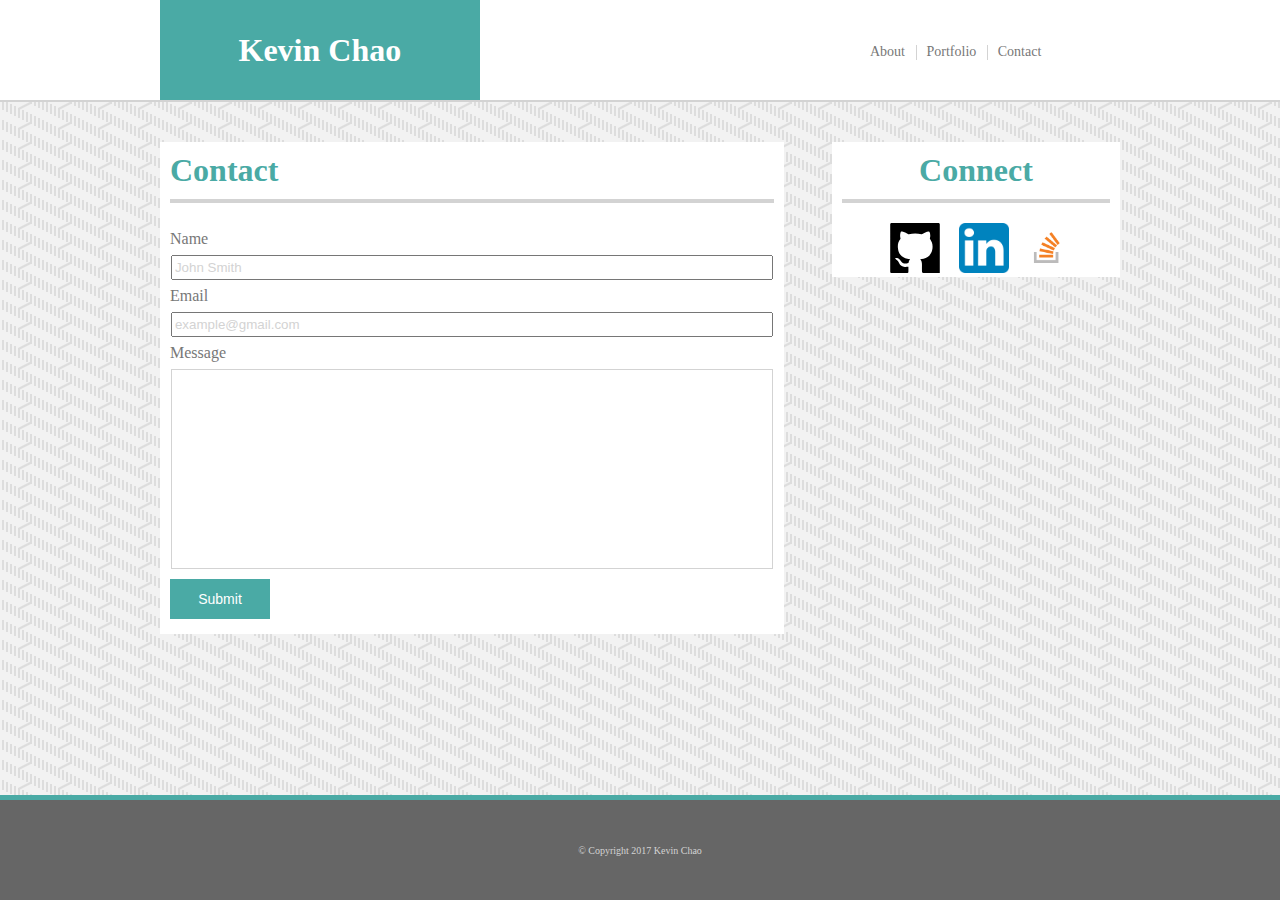
==== contact.html @ aad88de5 "Added basic portfolio to repo" ====
<!DOCTYPE html>
<html>
<head>
	<title>Contacts | Kevin Chao</title>
	<link rel="stylesheet" type="text/css" href="assets/css/reset.css">
	<link rel="stylesheet" type="text/css" href="assets/css/styles.css">
</head>
<body>
	<header>
		<div id="header-container">
			<div id="name-content">
				<h1>Kevin Chao</h1>
			</div>
			<nav>
				<div id="nav">
					<a href="index.html">About&nbsp;&nbsp;</a>
					<span class="border"></span>
					<a href="portfolio.html">&nbsp;&nbsp;Portfolio&nbsp;&nbsp;</a>
					<span class="border"></span>
					<a href="contact.html">&nbsp;&nbsp;Contact</a>
				</div>
			</nav>
		</div>
	</header>
	<div id="body-container" class="clearfix">
		<section>
			<h1>Contact</h1>
			<hr>
			<form action="#">
				<p>Name</p>
				<input type="text" name="name" value="" placeholder="John Smith">
				<p>Email</p>
				<input type="text" name="email" value="" placeholder="example@gmail.com">
				<p>Message</p>
				<textarea name="message"></textarea>
				<button type="button">Submit</button>
			</form>

			
		</section>
		<aside id="connect-content">
			<h1>Connect</h1>
			<hr>
			<a id="git" href="https://github.com/kevinchao7" target="_blank"><img alt="github" src="assets/images/giticon.svg" width="50" height="50"></a>
			<a id="linkedin" href="https://www.linkedin.com/in/kevin-chao-eit-b98a5592/" target="_blank"><img alt="linkedin" src="assets/images/linkedinicon.png" width="50" height="50"></a>
			<a id="stackoverflow" href="http://www.stackoverflow.com" target="_blank"><img alt="stack overflow" src="assets/images/so-icon.png" width="50" height="50"></a>
		</aside>
	</div>
	<footer>
		<div id="copyright-container">
			<p>&copy; Copyright 2017 Kevin Chao</p>
		</div>
	</footer>
</body>
</html>
---- assets/css/styles.css ----
html {
    /*overflow: hidden;*//*Prevents browser overscrolling*/
    /*height: 100%;*//*Prevents browser overscrolling*/
    position:relative;
    min-height:100%;
}
body{
	min-width:600px;
	margin:auto;
	margin-bottom:100px;
	padding:0;
	background:url('../images/small_steps.png');
	/*height:100%; *//*Prevents browser overscrolling*/
	/*overflow:auto; *//*Prevents browser overscrolling*/
}
header{
	border-bottom:2px solid #d3d3d3;
	background:#fff;
}
#header-container{
	position:relative;
	width:75%;
	margin:auto;
	overflow:auto;
	font-family: 'Georgia', Times, "Times New Roman", serif;
}
#name-content{
	text-align:center;
	min-width:190px;
	width:33.3%;
	float:left;
	bottom:0;
	background:#4aaaa5;
	height:100px;
	display: flex;
	align-items:center;
	justify-content: center;
}
#name-content h1{
	color:#ffffff;
}
nav{
	font-family:Verdana,'Georgia', Times, "Times New Roman", serif;
	font-size:14px;
	position:absolute;
	width:40%;
	float:left;
	right:0;
	height:60px;
}
#nav{
	min-width:250px;
	position:absolute;
	bottom:0;
	right:0;
}
#nav a{
	color:#777;
	text-decoration:none;
}
.border{
	margin-right:3px;
	position:relative;
	top:1px;
	display:inline;
	font-weight:200;
	border-right:1px solid #d3d3d3;
}
h1{
	margin:10px;
}
.clearfix::after {
  content: "";
  display: table;
  clear: both;
}
#body-container{
	margin:auto;
	width:75%;
}
section{
	color:#4aaaa5;
	margin:40px 0;
	width:65%;
	float:left;
	background:#fff;
}
#connect-content{
	margin:40px 0;
	width:30%;
	float:right;
	color:#4aaaa5;
	background:#fff;
	text-align:center;
}
hr{
	height:2px;
	background-color:#d3d3d3;
	margin:0 10px;
	color:#d3d3d3;
	border-style:solid;
}
section hr {
	margin-bottom:20px;
}
section p {
	margin:0 0 0 10px;
	color:#777;
	line-height:200%;
}
section img{
	margin-left:10px;
}
#connect-content hr{
	margin-bottom:20px;
}
#connect-content #git{
	margin:10px 0 0 10px;
}
#connect-content #linkedin{
	margin:10px 0 0 15px;
}
#connect-content #stackoverflow{
	margin-left:10px;
}
footer{
	position:absolute;
	bottom:0;
	width:100%;
	border-top:5px solid #4aaaa5;
	background:#666;
	height:100px;
	text-align:center;
}
#copyright-container{
	color:#d3d3d3;
	height:100%;
	display:flex;
	vertical-align:middle;
	justify-content:center;
	align-items:center;
	font-family:Verdana,'Georgia', Times, "Times New Roman", serif;
	font-size:10px;
}
#pic-container{
	margin-bottom:40px;
	margin-right:30px;
	width:200px;
	height:150px;
	float:left;
	position:relative;
	text-align:center;
	/*border:1px solid black;*/
}
#pic-container a p{
	width:100%;
	position:absolute;
	bottom:20px;
	background:#4aaaa5;
	color:white;
}
form{
	width:100%;
	margin:auto;
}
form p{
	margin-left:10px;
	margin-bottom:0px;
}
form input, textarea{
	display:block;
	box-sizing: border-box;
	width:96.5%;
	margin:0 auto;
}
form input{
	height:25px;
}
form input::placeholder{
	color:#d3d3d3;
}
form textarea{
	height:200px;
	width:96.5%;
	resize:none;
	border-color:#d3d3d3;
}
form button{
	font-size:14px;
	margin:10px;
	margin-bottom:15px;
	width:100px;
	height:40px;
	color:white;
	background-color:#4aaaa5;
	border:none;
}
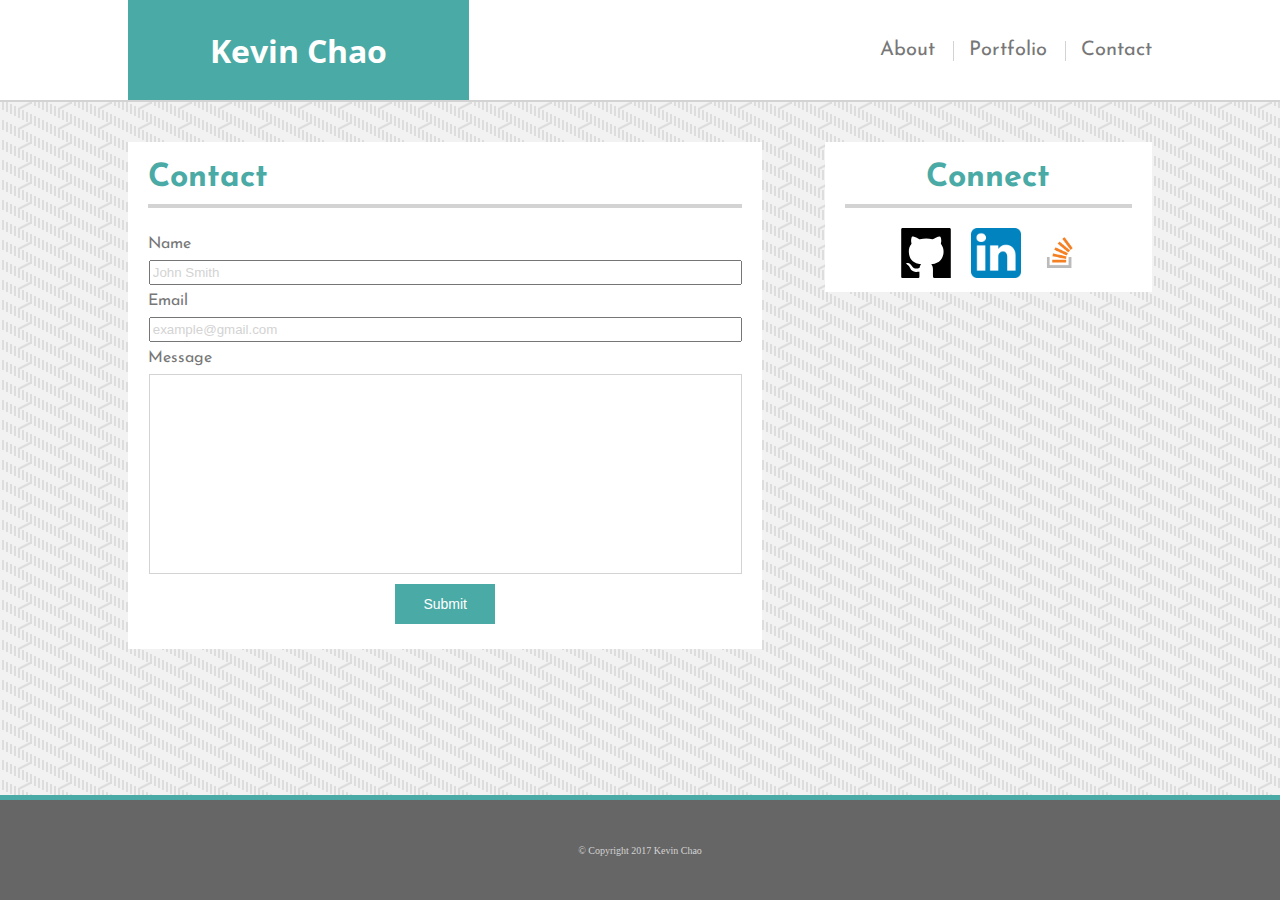
==== commit c4dd7ae4: "Updated webpages to be responsive and added media queries" ====
--- a/contact.html
+++ b/contact.html
@@ -2,6 +2,7 @@
 <html>
 <head>
 	<title>Contacts | Kevin Chao</title>
+	<meta name="viewport" content="width=device-width, initial-scale=1.0">
 	<link rel="stylesheet" type="text/css" href="assets/css/reset.css">
 	<link rel="stylesheet" type="text/css" href="assets/css/styles.css">
 </head>
@@ -36,7 +37,7 @@
 				<button type="button">Submit</button>
 			</form>
 
-			
+
 		</section>
 		<aside id="connect-content">
 			<h1>Connect</h1>
@@ -52,4 +53,4 @@
 		</div>
 	</footer>
 </body>
-</html>+</html>
--- a/assets/css/styles.css
+++ b/assets/css/styles.css
@@ -1,3 +1,5 @@
+@import url('https://fonts.googleapis.com/css?family=Open+Sans|Josefin+Sans');
+
 html {
     /*overflow: hidden;*//*Prevents browser overscrolling*/
     /*height: 100%;*//*Prevents browser overscrolling*/
@@ -5,7 +7,7 @@
     min-height:100%;
 }
 body{
-	min-width:600px;
+	min-width:400px;
 	margin:auto;
 	margin-bottom:100px;
 	padding:0;
@@ -19,14 +21,14 @@
 }
 #header-container{
 	position:relative;
-	width:75%;
+	width:80%;
 	margin:auto;
 	overflow:auto;
-	font-family: 'Georgia', Times, "Times New Roman", serif;
+	font-family: 'Open Sans','Georgia', Times, "Times New Roman", serif;
 }
 #name-content{
 	text-align:center;
-	min-width:190px;
+	min-width:210px;
 	width:33.3%;
 	float:left;
 	bottom:0;
@@ -40,8 +42,8 @@
 	color:#ffffff;
 }
 nav{
-	font-family:Verdana,'Georgia', Times, "Times New Roman", serif;
-	font-size:14px;
+	font-family: 'Josefin Sans','Georgia', Times, "Times New Roman", serif;
+	font-size:20px;
 	position:absolute;
 	width:40%;
 	float:left;
@@ -76,22 +78,20 @@
 }
 #body-container{
 	margin:auto;
-	width:75%;
+	width:80%;
+  font-family: 'Josefin Sans','Georgia', Times, "Times New Roman", serif;
 }
 section{
 	color:#4aaaa5;
 	margin:40px 0;
-	width:65%;
+	width:60%;
 	float:left;
+  text-align:center;
 	background:#fff;
-}
-#connect-content{
-	margin:40px 0;
-	width:30%;
-	float:right;
-	color:#4aaaa5;
-	background:#fff;
-	text-align:center;
+  padding:10px;
+}
+section h1{
+  text-align:left;
 }
 hr{
 	height:2px;
@@ -104,12 +104,23 @@
 	margin-bottom:20px;
 }
 section p {
+  text-align:left;
 	margin:0 0 0 10px;
 	color:#777;
 	line-height:200%;
 }
 section img{
 	margin-left:10px;
+}
+#connect-content{
+  min-width:200px;
+  margin:40px 0;
+  width:30%;
+  float:right;
+  color:#4aaaa5;
+  background:#fff;
+  text-align:center;
+  padding:10px;
 }
 #connect-content hr{
 	margin-bottom:20px;
@@ -145,9 +156,9 @@
 #pic-container{
 	margin-bottom:40px;
 	margin-right:30px;
+  display:inline-block;
 	width:200px;
 	height:150px;
-	float:left;
 	position:relative;
 	text-align:center;
 	/*border:1px solid black;*/
@@ -158,6 +169,7 @@
 	bottom:20px;
 	background:#4aaaa5;
 	color:white;
+  text-align:center;
 }
 form{
 	width:100%;
@@ -195,3 +207,41 @@
 	background-color:#4aaaa5;
 	border:none;
 }
+
+/*Use three @media screen tags, each with one of these max-widths: 980px, 768px and 640px.*/
+@media screen and (max-width:980px) {
+
+}
+@media screen and (max-width:768px) {
+  section{
+    width:100%;
+  }
+  #connect-content{
+    width:100%;
+    margin-top:0px;
+    text-align:left;
+    float:none;
+    display:inline-block;
+  }
+}
+@media screen and (max-width:640px) {
+  #header-container, #name-content, nav{
+    width:100%;
+  }
+  nav{
+    position:static;
+    text-align:center;
+  }
+  #nav{
+    position:relative;
+	  top:50%;
+	  transform:translateY(-50%);
+  }
+  .border{
+    margin-left:35px;
+    margin-right:40px;
+  }
+  #nav a{
+    font-size:20px;
+  }
+}
